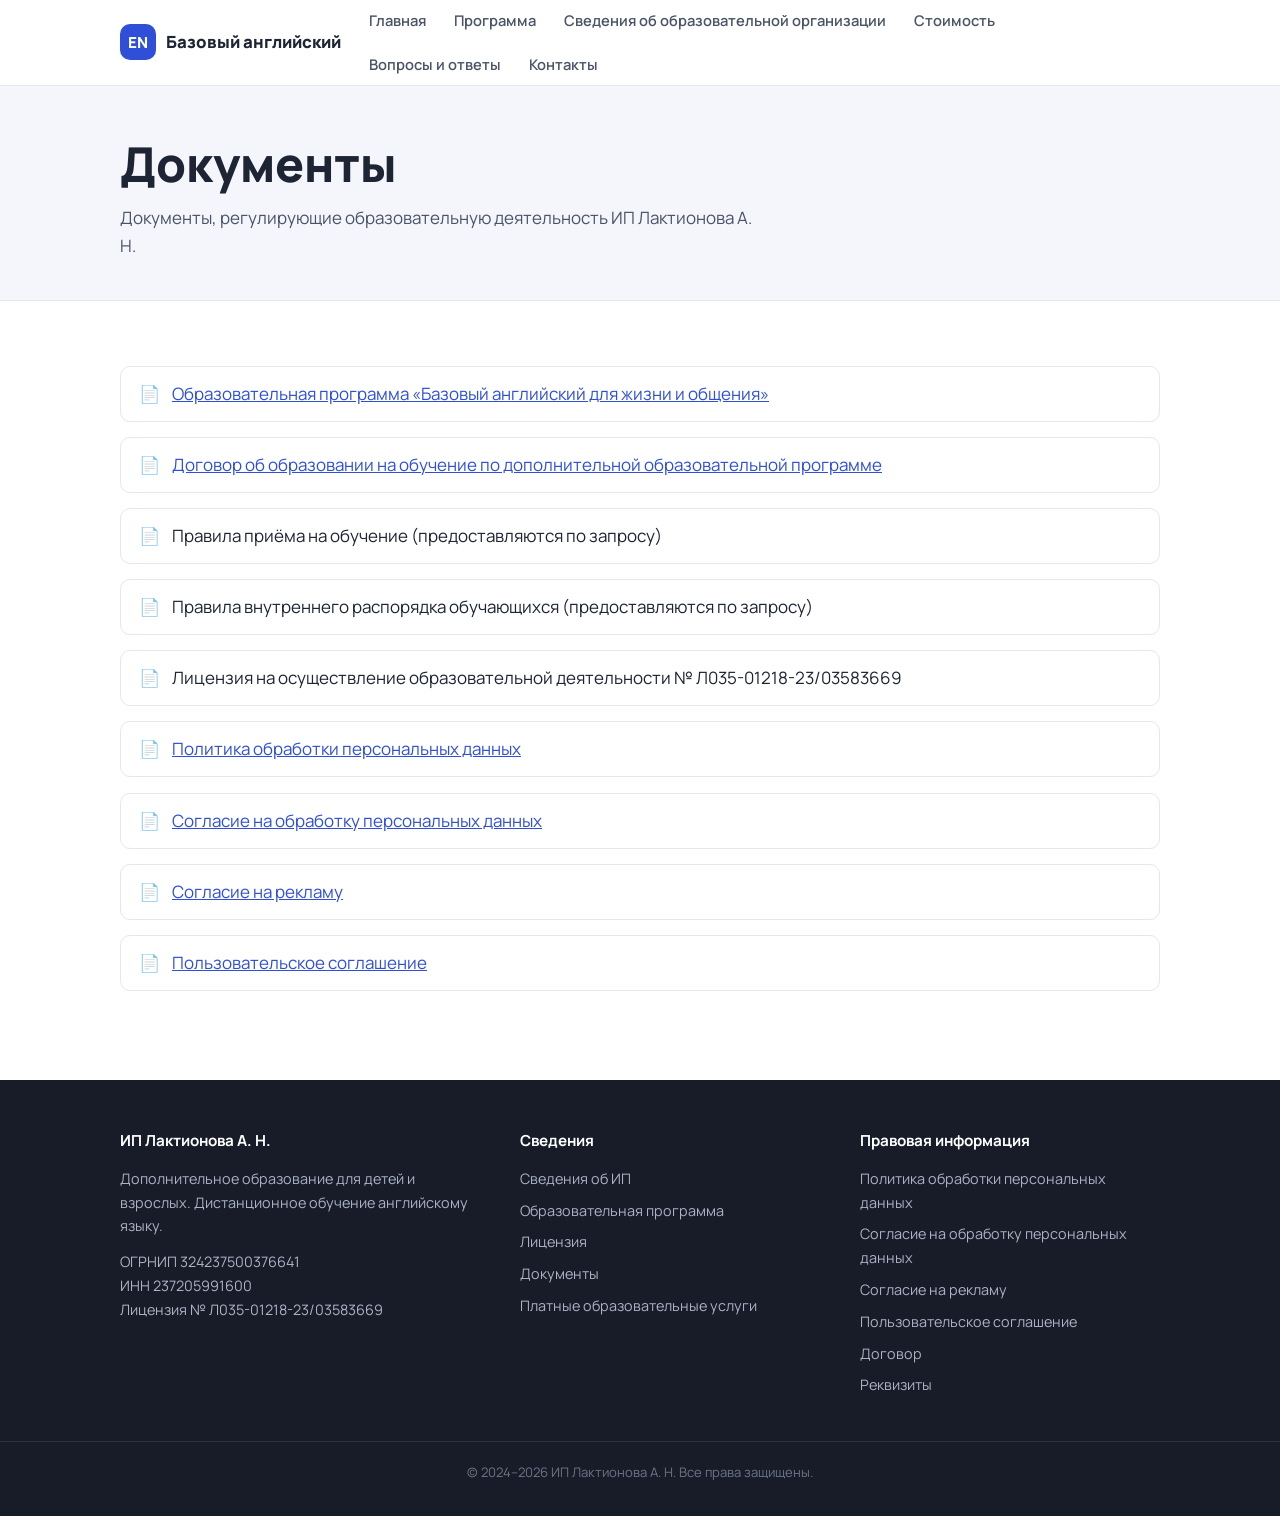
==== dokumenty.html @ 0b44d031 "Сайт курса «Базовый английский для жизни и общения» (ИП Лактионова А. Н.) Co-Authored-By: Claude Fab" ====
<!doctype html>
<html lang="ru">
<head>
<meta charset="utf-8">
<meta name="viewport" content="width=device-width, initial-scale=1">
<title>Документы — ИП Лактионова А. Н.</title>
<meta name="description" content="Документы образовательной организации: образовательная программа, договор об образовании, правила приёма, лицензия.">
<link rel="preconnect" href="https://fonts.googleapis.com">
<link href="https://fonts.googleapis.com/css2?family=Manrope:wght@400;600;700;800&display=swap" rel="stylesheet">
<link rel="stylesheet" href="css/style.css">
</head>
<body>

<header class="site-header">
  <div class="wrap">
    <a class="logo" href="index.html"><span class="logo-badge">EN</span> Базовый английский</a>
    <button class="nav-toggle" aria-label="Меню" onclick="document.querySelector('.main-nav').classList.toggle('open')">☰</button>
    <nav class="main-nav">
      <a href="index.html">Главная</a>
      <a href="programma.html">Программа</a>
      <a href="svedeniya.html">Сведения об образовательной организации</a>
      <a href="stoimost.html">Стоимость</a>
      <a href="faq.html">Вопросы и ответы</a>
      <a href="kontakty.html">Контакты</a>
    </nav>
  </div>
</header>

<div class="page-head">
  <div class="wrap">
    <h1>Документы</h1>
    <p>Документы, регулирующие образовательную деятельность ИП Лактионова А. Н.</p>
  </div>
</div>

<div class="content">
  <div class="wrap">
    <ul class="doc-list">
      <li><a href="programma.html">Образовательная программа «Базовый английский для жизни и общения»</a></li>
      <li><a href="docs/oferta.pdf">Договор об образовании на обучение по дополнительной образовательной программе</a></li>
      <li>Правила приёма на обучение (предоставляются по запросу)</li>
      <li>Правила внутреннего распорядка обучающихся (предоставляются по запросу)</li>
      <li>Лицензия на осуществление образовательной деятельности № Л035-01218-23/03583669</li>
      <li><a href="docs/politika-konfidencialnosti.pdf">Политика обработки персональных данных</a></li>
      <li><a href="docs/soglasie-pd.pdf">Согласие на обработку персональных данных</a></li>
        <li><a href="docs/soglasie-reklama.pdf">Согласие на рекламу</a></li>
        <li><a href="docs/polzovatelskoe-soglashenie.pdf">Пользовательское соглашение</a></li>
    </ul>
  </div>
</div>

<footer class="site-footer">
  <div class="wrap">
    <div>
      <h4>ИП Лактионова А. Н.</h4>
      <p>Дополнительное образование для детей и взрослых. Дистанционное обучение английскому языку.</p>
      <p style="margin-top:12px">ОГРНИП 324237500376641<br>ИНН 237205991600<br>Лицензия № Л035-01218-23/03583669</p>
    </div>
    <div>
      <h4>Сведения</h4>
      <ul>
        <li><a href="svedeniya.html">Сведения об ИП</a></li>
        <li><a href="programma.html">Образовательная программа</a></li>
        <li><a href="svedeniya.html">Лицензия</a></li>
        <li><a href="dokumenty.html">Документы</a></li>
        <li><a href="platnye-uslugi.html">Платные образовательные услуги</a></li>
      </ul>
    </div>
    <div>
      <h4>Правовая информация</h4>
      <ul>
        <li><a href="docs/politika-konfidencialnosti.pdf">Политика обработки персональных данных</a></li>
        <li><a href="docs/soglasie-pd.pdf">Согласие на обработку персональных данных</a></li>
        <li><a href="docs/soglasie-reklama.pdf">Согласие на рекламу</a></li>
        <li><a href="docs/polzovatelskoe-soglashenie.pdf">Пользовательское соглашение</a></li>
        <li><a href="docs/oferta.pdf">Договор</a></li>
        <li><a href="rekvizity.html">Реквизиты</a></li>
      </ul>
    </div>
  </div>
  <div class="footer-bottom"><div class="wrap">© 2024–2026 ИП Лактионова А. Н. Все права защищены.</div></div>
</footer>

</body>
</html>
---- css/style.css ----
/* === Базовый английский для жизни и общения — стили сайта === */
:root {
  --ink: #1d2433;
  --ink-soft: #4a5468;
  --ink-faint: #8a93a6;
  --bg: #ffffff;
  --bg-soft: #f4f6fb;
  --bg-card: #ffffff;
  --brand: #2f4fd8;
  --brand-dark: #2440ad;
  --brand-soft: #e8edfd;
  --accent: #f5a623;
  --accent-soft: #fdf3e0;
  --line: #e3e7f0;
  --radius: 14px;
  --shadow: 0 10px 30px rgba(29, 36, 51, 0.08);
  --maxw: 1080px;
}

* { margin: 0; padding: 0; box-sizing: border-box; }

html { scroll-behavior: smooth; }

body {
  font-family: "Manrope", "Segoe UI", system-ui, -apple-system, sans-serif;
  font-size: 17px;
  line-height: 1.65;
  color: var(--ink);
  background: var(--bg);
}

.wrap { max-width: var(--maxw); margin: 0 auto; padding: 0 20px; }

h1, h2, h3 { line-height: 1.25; font-weight: 800; }
h1 { font-size: clamp(1.9rem, 4.5vw, 3rem); }
h2 { font-size: clamp(1.5rem, 3vw, 2.1rem); margin-bottom: 0.6em; }
h3 { font-size: 1.15rem; margin-bottom: 0.4em; }

p + p { margin-top: 0.8em; }

a { color: var(--brand); }

/* === Шапка === */
.site-header {
  position: sticky; top: 0; z-index: 50;
  background: rgba(255, 255, 255, 0.95);
  backdrop-filter: blur(8px);
  border-bottom: 1px solid var(--line);
}
.site-header .wrap {
  display: flex; align-items: center; justify-content: space-between;
  gap: 16px; min-height: 64px;
}
.logo {
  font-weight: 800; font-size: 1.05rem; text-decoration: none;
  color: var(--ink); display: flex; align-items: center; gap: 10px;
  white-space: nowrap;
}
.logo-badge {
  width: 36px; height: 36px; border-radius: 10px; flex: none;
  background: var(--brand); color: #fff; font-size: 0.95rem;
  display: inline-flex; align-items: center; justify-content: center;
}
.main-nav { display: flex; gap: 4px; flex-wrap: wrap; }
.main-nav a {
  text-decoration: none; color: var(--ink-soft); font-weight: 600;
  font-size: 0.92rem; padding: 8px 12px; border-radius: 8px;
}
.main-nav a:hover { background: var(--brand-soft); color: var(--brand-dark); }
.main-nav a.active { color: var(--brand-dark); background: var(--brand-soft); }
.nav-toggle {
  display: none; background: none; border: 1px solid var(--line);
  border-radius: 8px; padding: 8px 12px; font-size: 1.1rem; cursor: pointer;
  color: var(--ink);
}

/* === Герой === */
.hero {
  background: linear-gradient(160deg, #eef2fe 0%, #fdfbf6 70%);
  padding: 72px 0 64px;
}
.hero .wrap { display: grid; grid-template-columns: 1.15fr 0.85fr; gap: 48px; align-items: center; }
.hero-kicker {
  display: inline-block; background: var(--accent-soft); color: #9a6a0f;
  font-weight: 700; font-size: 0.85rem; padding: 6px 14px;
  border-radius: 999px; margin-bottom: 18px;
}
.hero p.lead { font-size: 1.15rem; color: var(--ink-soft); margin-top: 16px; }
.hero-cta { margin-top: 28px; display: flex; gap: 14px; flex-wrap: wrap; }
.hero-note { margin-top: 14px; font-size: 0.88rem; color: var(--ink-faint); }

.hero-card {
  background: var(--bg-card); border-radius: var(--radius);
  box-shadow: var(--shadow); padding: 28px; border: 1px solid var(--line);
}
.hero-card h3 { margin-bottom: 14px; }
.fact-list { list-style: none; }
.fact-list li {
  display: flex; gap: 12px; padding: 9px 0; align-items: baseline;
  border-bottom: 1px dashed var(--line); font-size: 0.97rem;
}
.fact-list li:last-child { border-bottom: none; }
.fact-list .k { color: var(--ink-faint); flex: none; width: 140px; font-size: 0.88rem; }
.fact-list .v { font-weight: 700; }

/* === Кнопки === */
.btn {
  display: inline-block; text-decoration: none; font-weight: 700;
  padding: 13px 26px; border-radius: 10px; font-size: 1rem;
  transition: transform 0.12s ease, box-shadow 0.12s ease;
}
.btn:hover { transform: translateY(-1px); }
.btn-primary { background: var(--brand); color: #fff; box-shadow: 0 6px 18px rgba(47, 79, 216, 0.3); }
.btn-primary:hover { background: var(--brand-dark); }
.btn-ghost { border: 2px solid var(--brand); color: var(--brand); }

/* === Секции === */
.section { padding: 64px 0; }
.section.alt { background: var(--bg-soft); }
.section-kicker {
  color: var(--brand); font-weight: 800; font-size: 0.85rem;
  text-transform: uppercase; letter-spacing: 0.08em; margin-bottom: 8px;
}

.grid-3 { display: grid; grid-template-columns: repeat(3, 1fr); gap: 20px; margin-top: 28px; }
.grid-2 { display: grid; grid-template-columns: repeat(2, 1fr); gap: 20px; margin-top: 28px; }

.card {
  background: var(--bg-card); border: 1px solid var(--line);
  border-radius: var(--radius); padding: 24px;
}
.card .emoji { font-size: 1.6rem; display: block; margin-bottom: 10px; }
.card p { color: var(--ink-soft); font-size: 0.95rem; }

/* === Список тем программы === */
.topic-list { list-style: none; margin-top: 24px; display: grid; gap: 12px; }
.topic-list li {
  background: var(--bg-card); border: 1px solid var(--line);
  border-radius: 12px; padding: 16px 20px; display: flex; gap: 16px; align-items: baseline;
}
.topic-num {
  flex: none; width: 34px; height: 34px; border-radius: 50%;
  background: var(--brand-soft); color: var(--brand-dark); font-weight: 800;
  display: inline-flex; align-items: center; justify-content: center;
  font-size: 0.9rem; align-self: center;
}
.topic-list .hours { margin-left: auto; color: var(--ink-faint); font-size: 0.88rem; flex: none; align-self: center; }

/* === Преподаватель === */
.teacher {
  display: grid; grid-template-columns: auto 1fr; gap: 28px;
  align-items: center; background: var(--bg-card); border: 1px solid var(--line);
  border-radius: var(--radius); padding: 32px; margin-top: 28px;
}
.teacher-avatar {
  width: 96px; height: 96px; border-radius: 50%; background: var(--brand-soft);
  color: var(--brand-dark); font-size: 2rem; font-weight: 800;
  display: flex; align-items: center; justify-content: center;
}

/* === CTA-полоса === */
.cta-band { background: var(--brand); color: #fff; padding: 56px 0; text-align: center; }
.cta-band h2 { color: #fff; }
.cta-band p { color: rgba(255, 255, 255, 0.85); max-width: 560px; margin: 0 auto 26px; }
.cta-band .btn { background: #fff; color: var(--brand-dark); }

/* === Контент-страницы === */
.page-head { background: var(--bg-soft); padding: 48px 0 40px; border-bottom: 1px solid var(--line); }
.page-head p { color: var(--ink-soft); margin-top: 10px; max-width: 640px; }
.content { padding: 48px 0 72px; }
.content h2 { margin-top: 1.6em; }
.content h2:first-child { margin-top: 0; }
.content ul, .content ol { margin: 0.6em 0 0.6em 1.4em; }
.content li + li { margin-top: 0.3em; }

.info-table { width: 100%; border-collapse: collapse; margin: 1em 0; font-size: 0.95rem; }
.info-table th, .info-table td { text-align: left; padding: 11px 14px; border: 1px solid var(--line); vertical-align: top; }
.info-table th { background: var(--bg-soft); font-weight: 700; width: 280px; }
.info-table tr.row-total td { font-weight: 800; background: var(--bg-soft); }

.doc-list { list-style: none; margin: 1em 0 !important; display: grid; gap: 10px; }
.doc-list li {
  background: var(--bg-card); border: 1px solid var(--line); border-radius: 10px;
  padding: 13px 18px; display: flex; gap: 12px; align-items: baseline;
}
.doc-list li::before { content: "📄"; }

.notice {
  background: var(--accent-soft); border: 1px solid #f0d9a8; border-radius: 10px;
  padding: 14px 18px; font-size: 0.92rem; margin: 1em 0;
}

/* === FAQ === */
.faq-item {
  border: 1px solid var(--line); border-radius: 12px;
  margin-bottom: 12px; background: var(--bg-card); overflow: hidden;
}
.faq-item summary {
  cursor: pointer; font-weight: 700; padding: 16px 20px; list-style: none;
  display: flex; justify-content: space-between; gap: 12px;
}
.faq-item summary::-webkit-details-marker { display: none; }
.faq-item summary::after { content: "+"; color: var(--brand); font-size: 1.3rem; font-weight: 800; }
.faq-item[open] summary::after { content: "–"; }
.faq-item .faq-body { padding: 0 20px 18px; color: var(--ink-soft); }

/* === Цена === */
.price-card {
  max-width: 440px; margin: 28px auto 0; text-align: center;
  background: var(--bg-card); border: 2px solid var(--brand); border-radius: var(--radius);
  padding: 36px 28px; box-shadow: var(--shadow);
}
.price-value { font-size: 2.6rem; font-weight: 800; color: var(--brand-dark); margin: 10px 0 4px; }
.price-sub { color: var(--ink-faint); font-size: 0.92rem; }
.price-card ul { list-style: none; text-align: left; margin: 22px 0 !important; }
.price-card li { padding: 7px 0; border-bottom: 1px dashed var(--line); font-size: 0.95rem; }
.price-card li:last-child { border-bottom: none; }
.price-card li::before { content: "✓  "; color: var(--brand); font-weight: 800; }

/* === Контакты === */
.contact-grid { display: grid; grid-template-columns: repeat(2, 1fr); gap: 20px; margin-top: 28px; }
.contact-card { text-align: center; padding: 32px 24px; }
.contact-card .big { font-size: 1.25rem; font-weight: 800; display: block; margin: 8px 0; }

/* === Футер === */
.site-footer { background: #171c28; color: #aab2c4; padding: 48px 0 32px; font-size: 0.9rem; }
.site-footer .wrap { display: grid; grid-template-columns: 1.2fr 1fr 1fr; gap: 40px; }
.site-footer h4 { color: #fff; font-size: 0.95rem; margin-bottom: 14px; }
.site-footer a { color: #aab2c4; text-decoration: none; }
.site-footer a:hover { color: #fff; }
.site-footer ul { list-style: none; }
.site-footer li { margin-bottom: 8px; }
.footer-bottom {
  border-top: 1px solid #2a3244; margin-top: 36px; padding-top: 20px;
  text-align: center; color: #6b7487; font-size: 0.82rem;
}
.footer-bottom .wrap { display: block; }

/* === Адаптив === */
@media (max-width: 860px) {
  .hero .wrap, .grid-3, .grid-2, .contact-grid, .site-footer .wrap { grid-template-columns: 1fr; }
  .hero { padding: 48px 0 40px; }
  .teacher { grid-template-columns: 1fr; text-align: center; }
  .teacher-avatar { margin: 0 auto; }
  .nav-toggle { display: block; }
  .main-nav {
    display: none; position: absolute; top: 64px; left: 0; right: 0;
    background: #fff; border-bottom: 1px solid var(--line);
    flex-direction: column; padding: 12px 20px 16px;
  }
  .main-nav.open { display: flex; }
  .info-table th { width: auto; }
  .info-table, .info-table thead, .info-table tbody, .info-table th, .info-table td, .info-table tr { font-size: 0.88rem; }
}
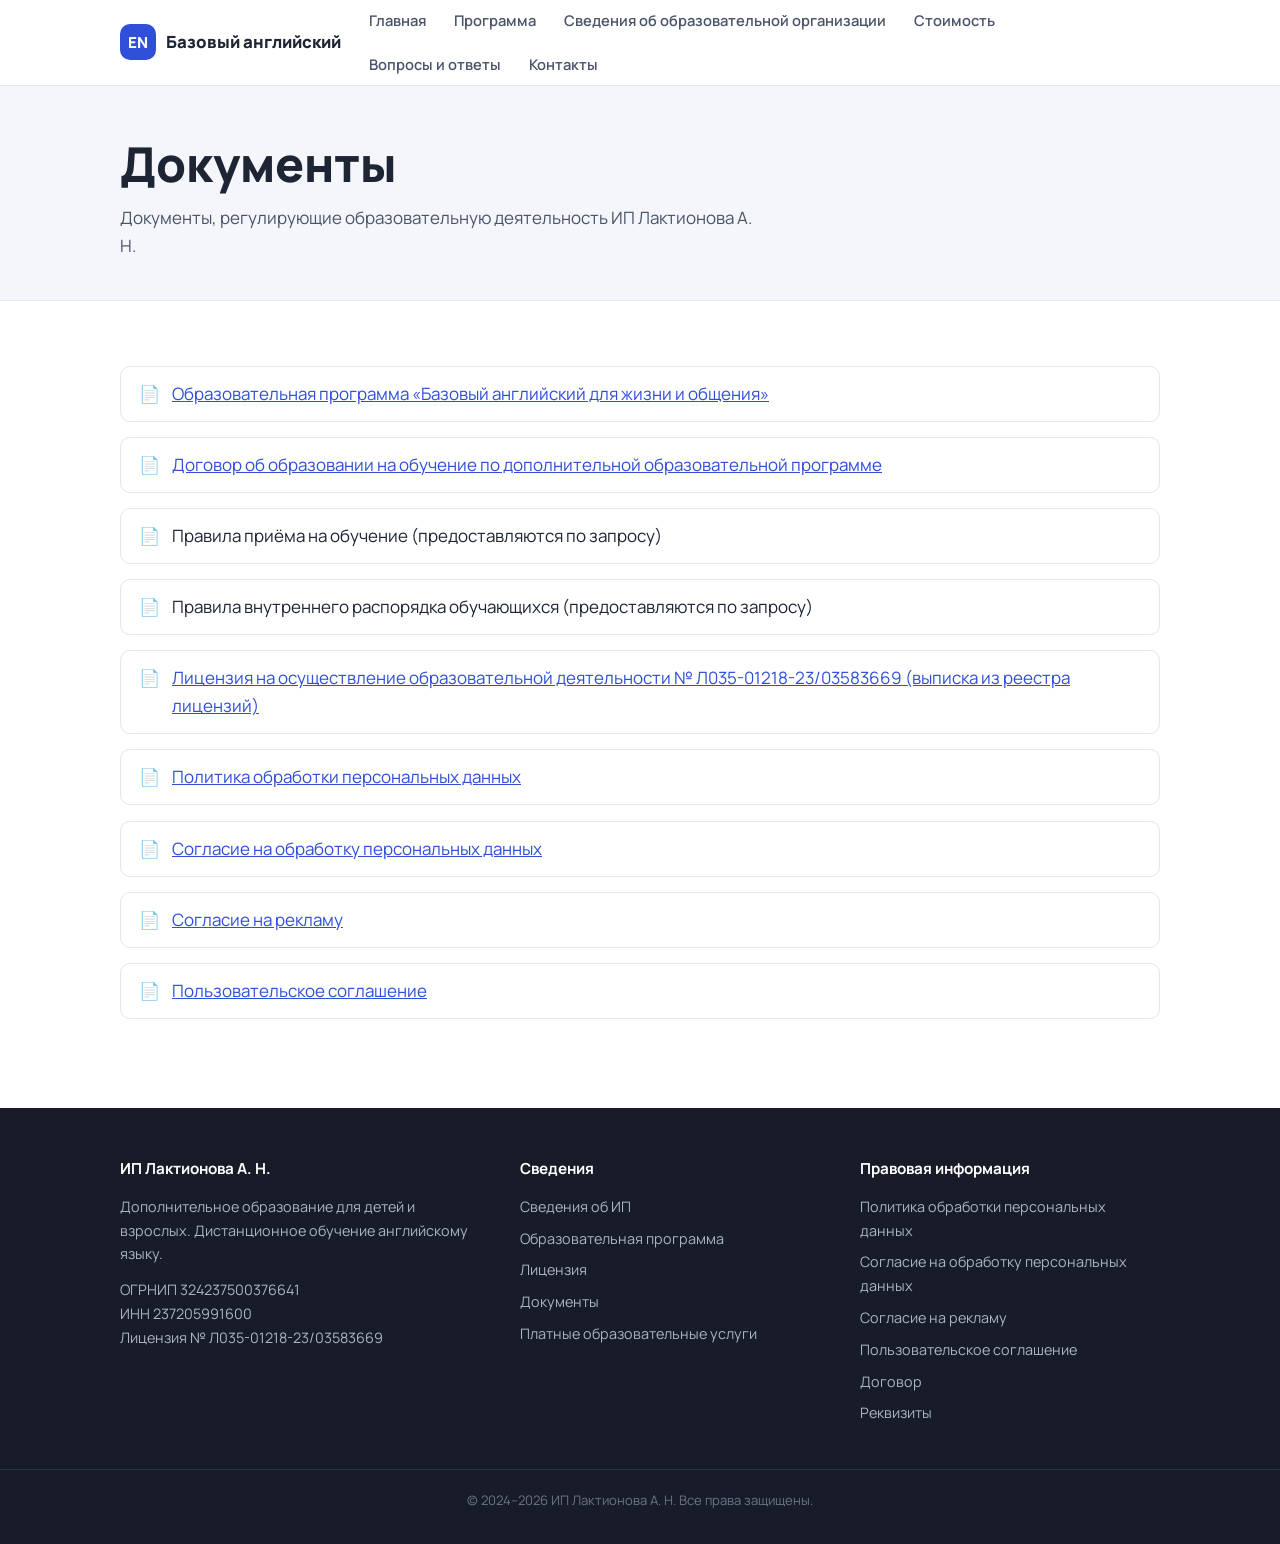
==== commit 19678157: "Добавлена выписка из реестра лицензий (licenziya.pdf) + ссылки на неё Co-Authored-By: Claude Fable 5" ====
--- a/dokumenty.html
+++ b/dokumenty.html
@@ -40,7 +40,7 @@
       <li><a href="docs/oferta.pdf">Договор об образовании на обучение по дополнительной образовательной программе</a></li>
       <li>Правила приёма на обучение (предоставляются по запросу)</li>
       <li>Правила внутреннего распорядка обучающихся (предоставляются по запросу)</li>
-      <li>Лицензия на осуществление образовательной деятельности № Л035-01218-23/03583669</li>
+      <li><a href="docs/licenziya.pdf">Лицензия на осуществление образовательной деятельности № Л035-01218-23/03583669 (выписка из реестра лицензий)</a></li>
       <li><a href="docs/politika-konfidencialnosti.pdf">Политика обработки персональных данных</a></li>
       <li><a href="docs/soglasie-pd.pdf">Согласие на обработку персональных данных</a></li>
         <li><a href="docs/soglasie-reklama.pdf">Согласие на рекламу</a></li>
@@ -61,7 +61,7 @@
       <ul>
         <li><a href="svedeniya.html">Сведения об ИП</a></li>
         <li><a href="programma.html">Образовательная программа</a></li>
-        <li><a href="svedeniya.html">Лицензия</a></li>
+        <li><a href="docs/licenziya.pdf">Лицензия</a></li>
         <li><a href="dokumenty.html">Документы</a></li>
         <li><a href="platnye-uslugi.html">Платные образовательные услуги</a></li>
       </ul>
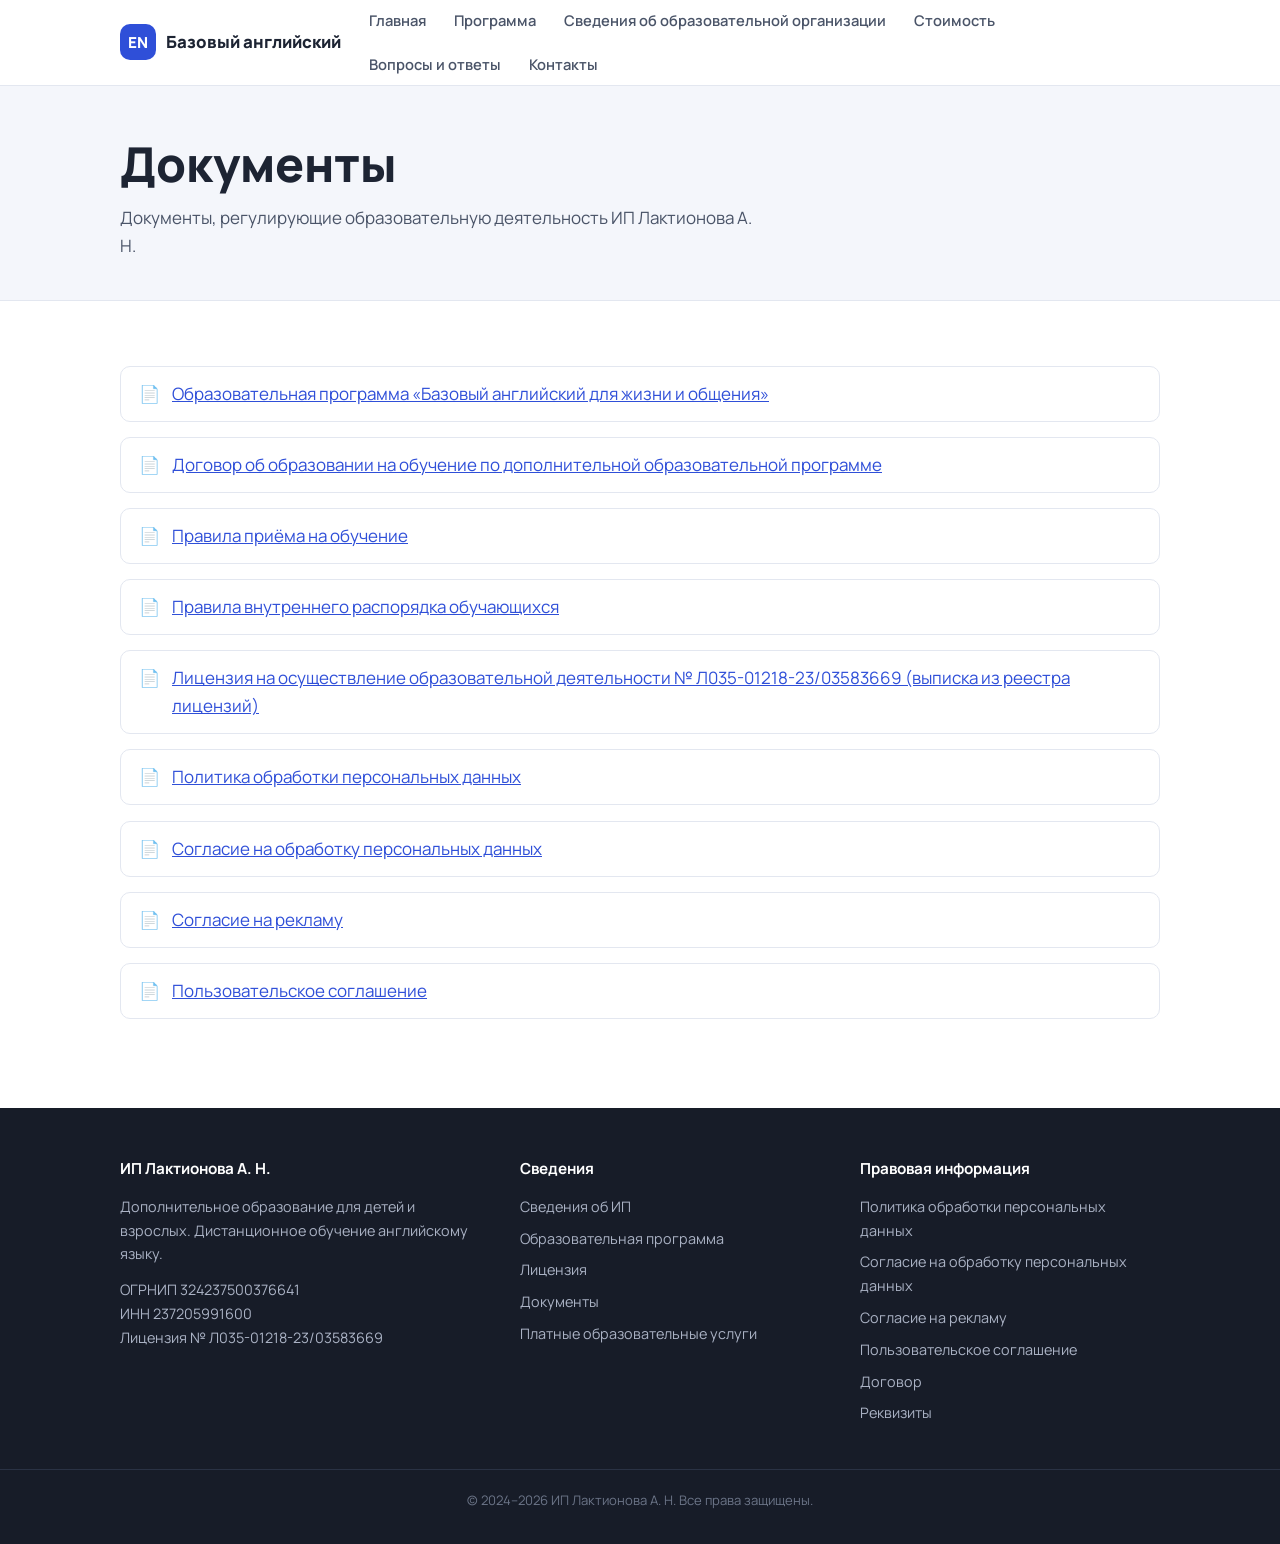
==== commit f38eb561: "Добавлены правила приёма и внутреннего распорядка (PDF) Co-Authored-By: Claude Fable 5 <noreply@anth" ====
--- a/dokumenty.html
+++ b/dokumenty.html
@@ -38,8 +38,8 @@
     <ul class="doc-list">
       <li><a href="programma.html">Образовательная программа «Базовый английский для жизни и общения»</a></li>
       <li><a href="docs/oferta.pdf">Договор об образовании на обучение по дополнительной образовательной программе</a></li>
-      <li>Правила приёма на обучение (предоставляются по запросу)</li>
-      <li>Правила внутреннего распорядка обучающихся (предоставляются по запросу)</li>
+      <li><a href="docs/pravila-priema.pdf">Правила приёма на обучение</a></li>
+      <li><a href="docs/pravila-rasporyadka.pdf">Правила внутреннего распорядка обучающихся</a></li>
       <li><a href="docs/licenziya.pdf">Лицензия на осуществление образовательной деятельности № Л035-01218-23/03583669 (выписка из реестра лицензий)</a></li>
       <li><a href="docs/politika-konfidencialnosti.pdf">Политика обработки персональных данных</a></li>
       <li><a href="docs/soglasie-pd.pdf">Согласие на обработку персональных данных</a></li>
